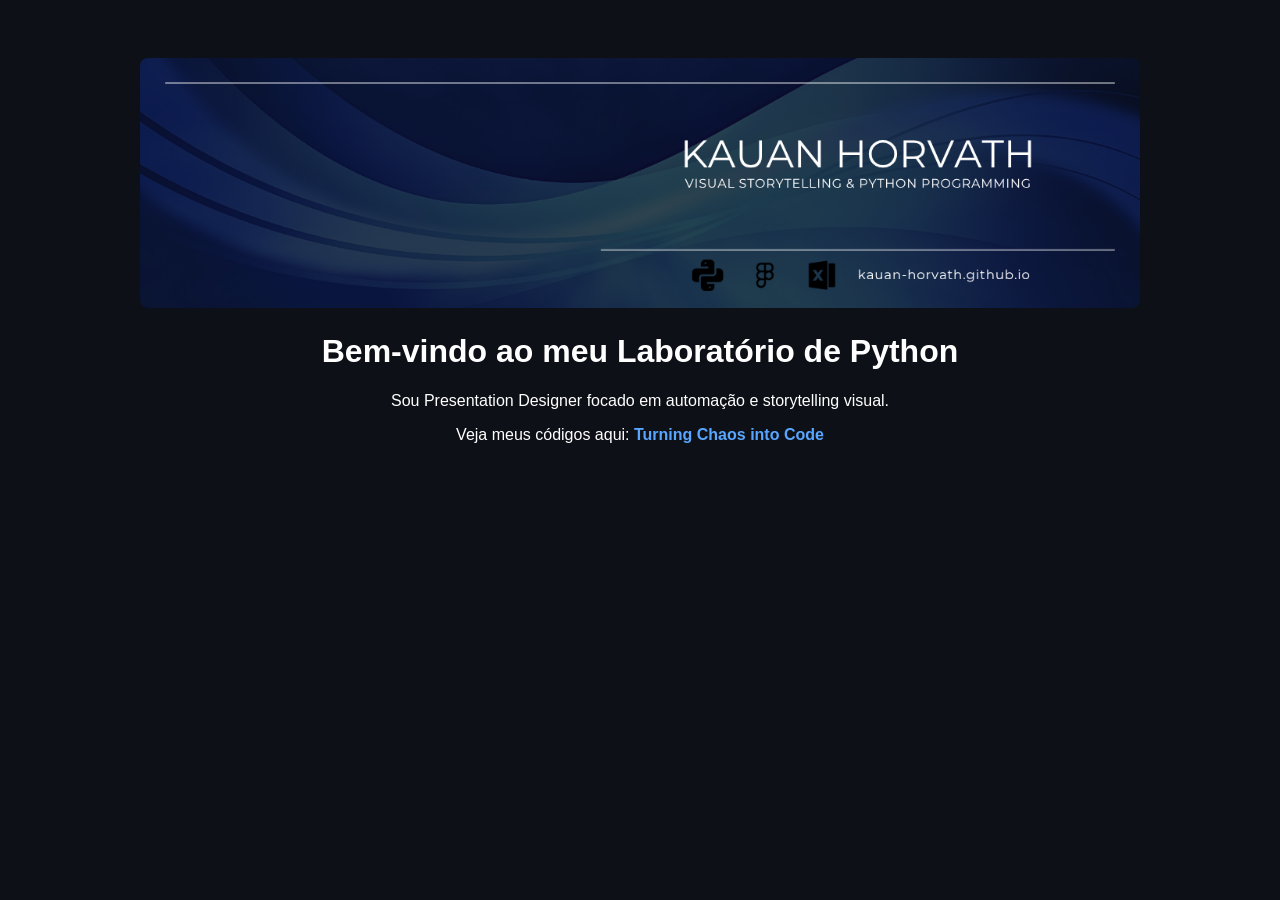
==== index.html @ 38f90ebd "Change image source to relative path Updated image source to a relative path." ====
<!DOCTYPE html>
<html>
<head>
    <title>Kauan Horvath | Portfolio</title>
    <style>
        body { background-color: #0d1117; color: white; font-family: sans-serif; text-align: center; padding-top: 50px; }
        img { width: 100%; max-width: 1000px; border-radius: 8px; }
        a { color: #58a6ff; text-decoration: none; font-weight: bold; }
    </style>
</head>
<body>
    <img src="assets/git-banner.png">
    
    <h1>Bem-vindo ao meu Laboratório de Python</h1>
    <p>Sou Presentation Designer focado em automação e storytelling visual.</p>
    
    <p>Veja meus códigos aqui: <a href="https://github.com/kauan-horvath/turning-chaos-into-code">Turning Chaos into Code</a></p>
</body>
</html>
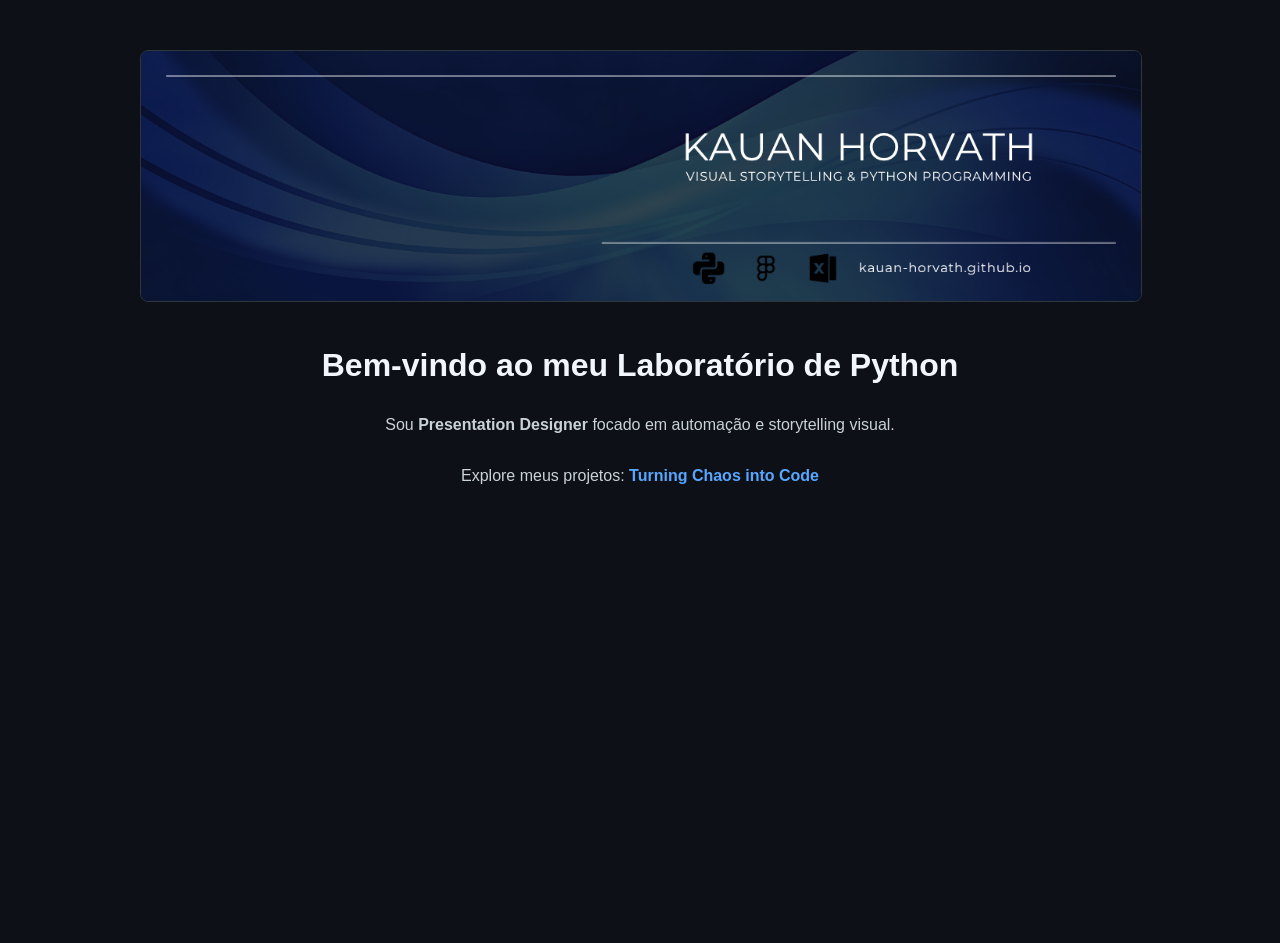
==== commit ffa8ced4: "Update index.html" ====
--- a/index.html
+++ b/index.html
@@ -1,19 +1,84 @@
 <!DOCTYPE html>
-<html>
+<html lang="pt-br">
 <head>
+    <meta charset="UTF-8">
+    <meta name="viewport" content="width=device-width, initial-scale=1.0">
     <title>Kauan Horvath | Portfolio</title>
     <style>
-        body { background-color: #0d1117; color: white; font-family: sans-serif; text-align: center; padding-top: 50px; }
-        img { width: 100%; max-width: 1000px; border-radius: 8px; }
-        a { color: #58a6ff; text-decoration: none; font-weight: bold; }
+        body { 
+            background-color: #0d1117; 
+            color: #c9d1d9; 
+            font-family: -apple-system, BlinkMacSystemFont, "Segoe UI", Helvetica, Arial, sans-serif; 
+            text-align: center; 
+            padding: 50px 20px; 
+            line-height: 1.6;
+            margin: 0;
+        }
+
+        .container {
+            max-width: 1000px;
+            margin: 0 auto;
+        }
+
+        img { 
+            width: 100%; 
+            height: auto;
+            border-radius: 8px; 
+            border: 1px solid #30363d; 
+        }
+
+        h1 { 
+            color: #f0f6fc; 
+            margin-top: 30px; 
+        }
+
+        p { 
+            margin-bottom: 25px; 
+        }
+
+        a { 
+            color: #58a6ff; 
+            text-decoration: none; 
+            border-bottom: 1px solid transparent; 
+            transition: 0.3s; 
+            font-weight: bold;
+        }
+
+        a:hover { 
+            border-bottom: 1px solid #58a6ff; 
+        }
+
+        iframe {
+            border-radius: 12px;
+            margin-top: 20px;
+            border: none;
+        }
     </style>
 </head>
 <body>
-    <img src="assets/git-banner.png">
-    
-    <h1>Bem-vindo ao meu Laboratório de Python</h1>
-    <p>Sou Presentation Designer focado em automação e storytelling visual.</p>
-    
-    <p>Veja meus códigos aqui: <a href="https://github.com/kauan-horvath/turning-chaos-into-code">Turning Chaos into Code</a></p>
+
+    <div class="container">
+        <img src="assets/git-banner.png" alt="Banner Kauan Horvath - Presentation Designer">
+        
+        <h1>Bem-vindo ao meu Laboratório de Python</h1>
+        
+        <p>Sou <strong>Presentation Designer</strong> focado em automação e storytelling visual.</p>
+        
+        <p>Explore meus projetos: 
+            <a href="https://github.com/kauan-horvath/turning-chaos-into-code" target="_blank">
+                Turning Chaos into Code
+            </a>
+        </p>
+        
+        <iframe 
+            src="https://open.spotify.com/embed/playlist/37i9dQZF1DXcBWIGoYBM5M" 
+            width="100%" 
+            height="352" 
+            allowfullscreen="" 
+            allow="autoplay; clipboard-write; encrypted-media; fullscreen; picture-in-picture" 
+            loading="lazy">
+        </iframe>
+    </div>
+
 </body>
 </html>
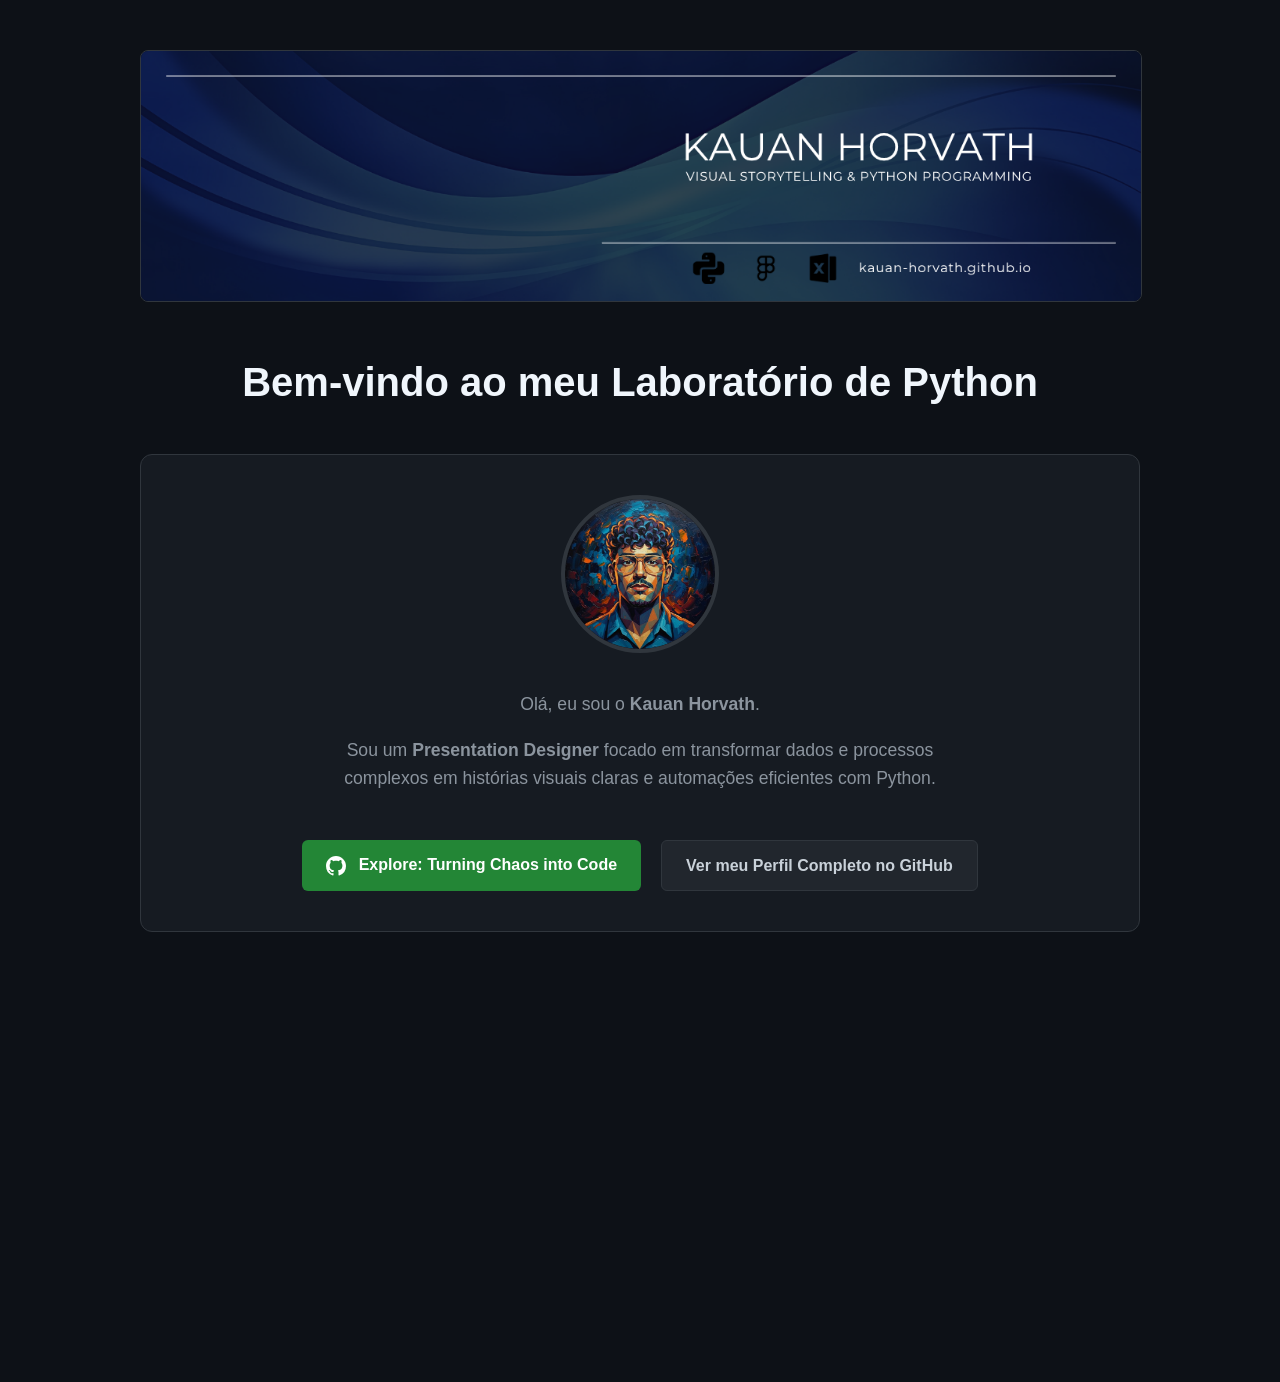
==== commit 243be755: "Update index.html" ====
--- a/index.html
+++ b/index.html
@@ -5,6 +5,7 @@
     <meta name="viewport" content="width=device-width, initial-scale=1.0">
     <title>Kauan Horvath | Portfolio</title>
     <style>
+        /* Estilos Globais */
         body { 
             background-color: #0d1117; 
             color: #c9d1d9; 
@@ -20,23 +21,92 @@
             margin: 0 auto;
         }
 
-        img { 
+        /* Banner Principal */
+        img.banner { 
             width: 100%; 
             height: auto;
             border-radius: 8px; 
             border: 1px solid #30363d; 
+            margin-bottom: 40px;
         }
 
+        /* Título Principal */
         h1 { 
             color: #f0f6fc; 
-            margin-top: 30px; 
+            margin-top: 0;
+            margin-bottom: 40px;
+            font-size: 2.5em;
         }
 
-        p { 
-            margin-bottom: 25px; 
+        /* Nova Seção de Perfil no Centro */
+        .profile-hub {
+            background-color: #161b22;
+            border: 1px solid #30363d;
+            border-radius: 12px;
+            padding: 40px;
+            margin-bottom: 40px;
+            display: flex;
+            flex-direction: column;
+            align-items: center;
         }
 
-        a { 
+        .profile-pic {
+            width: 150px;
+            height: 150px;
+            border-radius: 50%;
+            border: 4px solid #30363d;
+            object-fit: cover;
+            margin-bottom: 20px;
+        }
+
+        .profile-bio {
+            max-width: 600px;
+            margin-bottom: 30px;
+            font-size: 1.1em;
+            color: #8b949e;
+        }
+
+        /* Botões de Ação para os Projetos */
+        .project-links {
+            display: flex;
+            gap: 20px;
+            justify-content: center;
+        }
+
+        .btn-primary {
+            display: inline-block;
+            padding: 12px 24px;
+            background-color: #238636; /* Verde GitHub */
+            color: white;
+            text-decoration: none;
+            border-radius: 6px;
+            font-weight: bold;
+            transition: background-color 0.2s;
+        }
+
+        .btn-primary:hover {
+            background-color: #2ea043;
+        }
+
+        .btn-secondary {
+            display: inline-block;
+            padding: 12px 24px;
+            background-color: #21262d;
+            color: #c9d1d9;
+            text-decoration: none;
+            border-radius: 6px;
+            border: 1px solid #30363d;
+            font-weight: bold;
+            transition: background-color 0.2s, border-color 0.2s;
+        }
+
+        .btn-secondary:hover {
+            background-color: #30363d;
+            border-color: #8b949e;
+        }
+
+        /* Estilos de Link Antigos (não mais usados no centro, mas mantidos por segurança) */
+        a.legacy-link { 
             color: #58a6ff; 
             text-decoration: none; 
             border-bottom: 1px solid transparent; 
@@ -44,13 +114,13 @@
             font-weight: bold;
         }
 
-        a:hover { 
+        a.legacy-link:hover { 
             border-bottom: 1px solid #58a6ff; 
         }
 
+        /* Iframe do Spotify */
         iframe {
             border-radius: 12px;
-            margin-top: 20px;
             border: none;
         }
     </style>
@@ -58,17 +128,30 @@
 <body>
 
     <div class="container">
-        <img src="assets/git-banner.png" alt="Banner Kauan Horvath - Presentation Designer">
+        <img src="assets/git-banner.png" alt="Banner Kauan Horvath - Presentation Designer" class="banner">
         
         <h1>Bem-vindo ao meu Laboratório de Python</h1>
         
-        <p>Sou <strong>Presentation Designer</strong> focado em automação e storytelling visual.</p>
-        
-        <p>Explore meus projetos: 
-            <a href="https://github.com/kauan-horvath/turning-chaos-into-code" target="_blank">
-                Turning Chaos into Code
-            </a>
-        </p>
+        <div class="profile-hub">
+            <img src="assets/profile-github.png" alt="Foto de Perfil Kauan Horvath" class="profile-pic">
+            
+            <div class="profile-bio">
+                <p>Olá, eu sou o <strong>Kauan Horvath</strong>.</p>
+                <p>Sou um <strong>Presentation Designer</strong> focado em transformar dados e processos complexos em histórias visuais claras e automações eficientes com Python.</p>
+            </div>
+            
+            <div class="project-links">
+                <a href="https://github.com/kauan-horvath/turning-chaos-into-code" target="_blank" class="btn-primary">
+                    <svg height="20" aria-hidden="true" viewBox="0 0 16 16" version="1.1" width="20" data-view-component="true" style="vertical-align: middle; margin-right: 8px; fill: white;">
+                        <path d="M8 0c4.42 0 8 3.58 8 8a8.013 8.013 0 0 1-5.45 7.59c-.4.08-.55-.17-.55-.38 0-.27.01-1.13.01-2.2 0-.75-.25-1.23-.54-1.48 1.78-.2 3.65-.88 3.65-3.95 0-.88-.31-1.59-.82-2.15.08-.2.36-1.02-.08-2.12 0 0-.67-.22-2.2.82-.64-.18-1.32-.27-2-.27-.68 0-1.36.09-2 .27-1.53-1.03-2.2-.82-2.2-.82-.44 1.1-.16 1.92-.08 2.12-.51.56-.82 1.28-.82 2.15 0 3.06 1.86 3.75 3.64 3.95-.23.2-.44.55-.51 1.07-.46.21-1.61.55-2.33-.66-.15-.24-.6-.83-1.23-.82-.67.01-.27.38.01.53.34.19.73.9.82 1.13.16.45.68 1.31 2.69.94 0 .67.01 1.3.01 1.49 0 .21-.15.45-.55.38A7.995 7.995 0 0 1 0 8c0-4.42 3.58-8 8-8Z"></path>
+                    </svg>
+                    Explore: Turning Chaos into Code
+                </a>
+                <a href="https://github.com/kauan-horvath" target="_blank" class="btn-secondary">
+                    Ver meu Perfil Completo no GitHub
+                </a>
+            </div>
+        </div>
         
         <iframe 
             src="https://open.spotify.com/embed/playlist/37i9dQZF1DXcBWIGoYBM5M" 
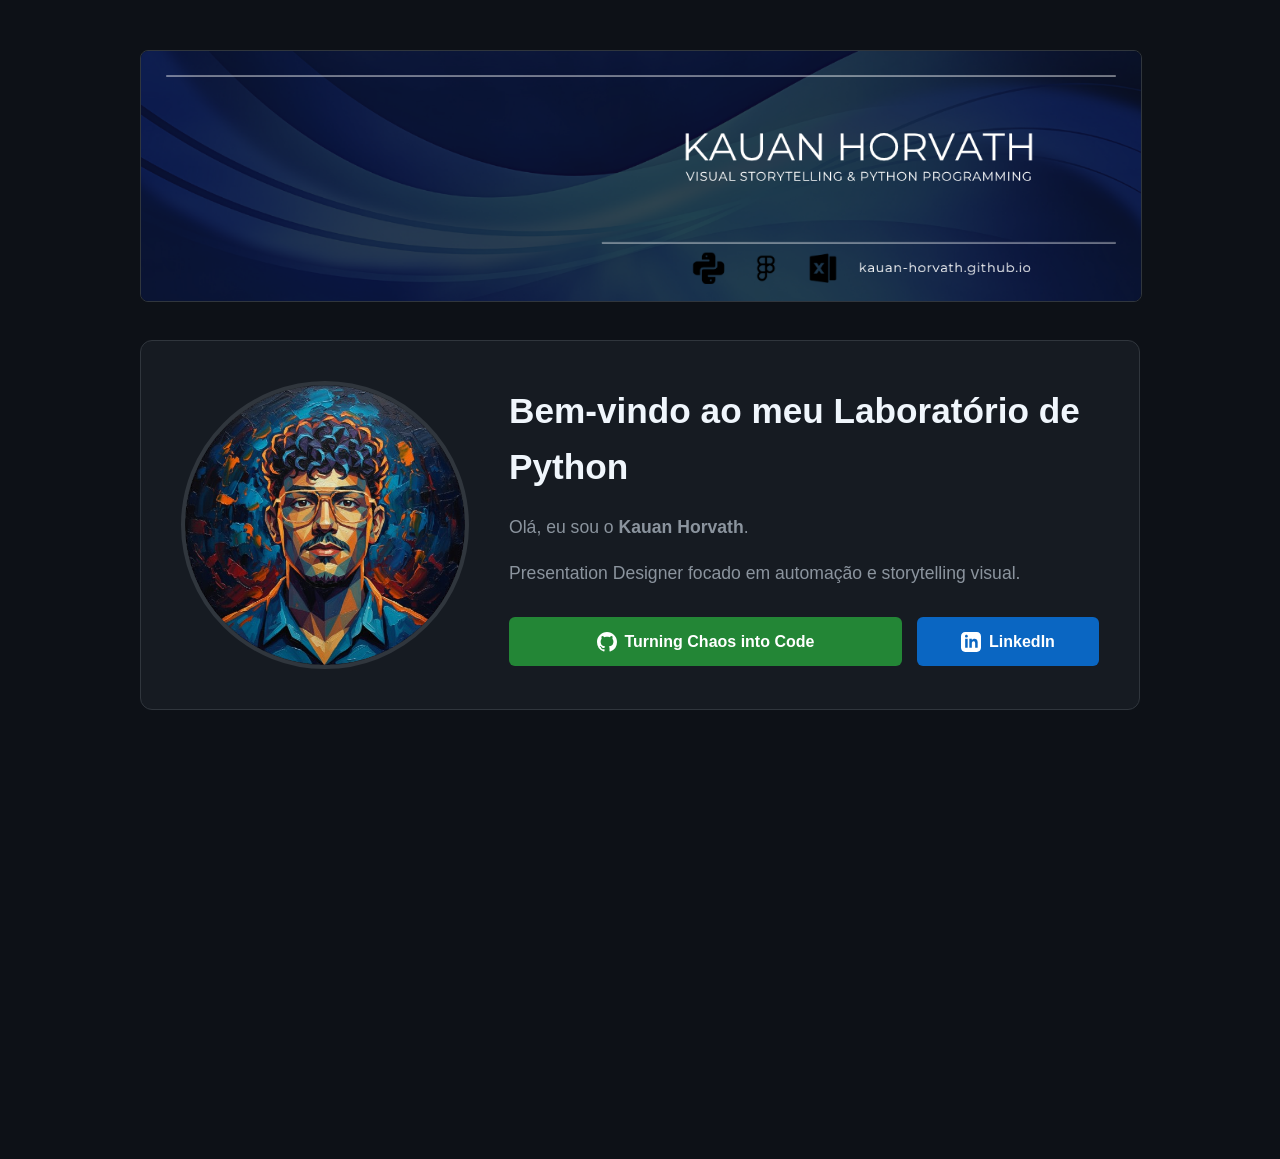
==== commit b910a13f: "Update index.html" ====
--- a/index.html
+++ b/index.html
@@ -5,7 +5,6 @@
     <meta name="viewport" content="width=device-width, initial-scale=1.0">
     <title>Kauan Horvath | Portfolio</title>
     <style>
-        /* Estilos Globais */
         body { 
             background-color: #0d1117; 
             color: #c9d1d9; 
@@ -21,142 +20,145 @@
             margin: 0 auto;
         }
 
-        /* Banner Principal */
         img.banner { 
             width: 100%; 
             height: auto;
             border-radius: 8px; 
             border: 1px solid #30363d; 
-            margin-bottom: 40px;
+            margin-bottom: 30px;
         }
 
-        /* Título Principal */
-        h1 { 
-            color: #f0f6fc; 
-            margin-top: 0;
-            margin-bottom: 40px;
-            font-size: 2.5em;
-        }
-
-        /* Nova Seção de Perfil no Centro */
+        /* Hub de Perfil - Flexbox Garantido */
         .profile-hub {
             background-color: #161b22;
             border: 1px solid #30363d;
             border-radius: 12px;
             padding: 40px;
-            margin-bottom: 40px;
+            margin-bottom: 30px;
             display: flex;
-            flex-direction: column;
+            flex-direction: row; /* Força lado a lado no PC */
             align-items: center;
+            gap: 40px;
+            text-align: left;
         }
 
         .profile-pic {
-            width: 150px;
-            height: 150px;
+            width: 280px; 
+            height: 280px;
             border-radius: 50%;
             border: 4px solid #30363d;
             object-fit: cover;
-            margin-bottom: 20px;
+            flex-shrink: 0;
+        }
+
+        .profile-content {
+            flex-grow: 1;
+            width: 100%;
+        }
+
+        h1 { 
+            color: #f0f6fc; 
+            margin: 0 0 15px 0;
+            font-size: 2.2em;
         }
 
         .profile-bio {
-            max-width: 600px;
             margin-bottom: 30px;
             font-size: 1.1em;
             color: #8b949e;
         }
 
-        /* Botões de Ação para os Projetos */
+        /* Botões 7/3 */
         .project-links {
             display: flex;
-            gap: 20px;
-            justify-content: center;
+            flex-direction: row; /* Força lado a lado */
+            gap: 15px;
+            width: 100%;
         }
 
         .btn-primary {
-            display: inline-block;
-            padding: 12px 24px;
-            background-color: #238636; /* Verde GitHub */
-            color: white;
+            flex: 7; 
+            display: flex;
+            align-items: center;
+            justify-content: center;
+            padding: 12px;
+            background-color: #238636;
+            color: white !important;
             text-decoration: none;
             border-radius: 6px;
             font-weight: bold;
-            transition: background-color 0.2s;
+            transition: 0.2s;
+            white-space: nowrap;
         }
 
-        .btn-primary:hover {
-            background-color: #2ea043;
+        .btn-linkedin {
+            flex: 3; 
+            display: flex;
+            align-items: center;
+            justify-content: center;
+            padding: 12px;
+            background-color: #0a66c2;
+            color: white !important;
+            text-decoration: none;
+            border-radius: 6px;
+            font-weight: bold;
+            transition: 0.2s;
         }
 
-        .btn-secondary {
-            display: inline-block;
-            padding: 12px 24px;
-            background-color: #21262d;
-            color: #c9d1d9;
-            text-decoration: none;
-            border-radius: 6px;
-            border: 1px solid #30363d;
-            font-weight: bold;
-            transition: background-color 0.2s, border-color 0.2s;
+        .btn-primary:hover { background-color: #2ea043; }
+        .btn-linkedin:hover { background-color: #0077b5; }
+
+        /* Mobile - Só ativa em telas realmente pequenas */
+        @media (max-width: 700px) {
+            .profile-hub { flex-direction: column; text-align: center; padding: 20px; }
+            .project-links { flex-direction: column; }
+            .profile-pic { width: 180px; height: 180px; }
+            .btn-primary, .btn-linkedin { flex: none; width: 100%; }
         }
 
-        .btn-secondary:hover {
-            background-color: #30363d;
-            border-color: #8b949e;
-        }
-
-        /* Estilos de Link Antigos (não mais usados no centro, mas mantidos por segurança) */
-        a.legacy-link { 
-            color: #58a6ff; 
-            text-decoration: none; 
-            border-bottom: 1px solid transparent; 
-            transition: 0.3s; 
-            font-weight: bold;
-        }
-
-        a.legacy-link:hover { 
-            border-bottom: 1px solid #58a6ff; 
-        }
-
-        /* Iframe do Spotify */
         iframe {
             border-radius: 12px;
             border: none;
+            margin-top: 10px;
+            background-color: transparent;
         }
     </style>
 </head>
 <body>
 
     <div class="container">
-        <img src="assets/git-banner.png" alt="Banner Kauan Horvath - Presentation Designer" class="banner">
-        
-        <h1>Bem-vindo ao meu Laboratório de Python</h1>
+        <img src="assets/git-banner.png" alt="Banner Kauan Horvath" class="banner">
         
         <div class="profile-hub">
-            <img src="assets/profile-github.png" alt="Foto de Perfil Kauan Horvath" class="profile-pic">
+            <img src="assets/profile-github.png" alt="Kauan Horvath" class="profile-pic">
             
-            <div class="profile-bio">
-                <p>Olá, eu sou o <strong>Kauan Horvath</strong>.</p>
-                <p>Sou um <strong>Presentation Designer</strong> focado em transformar dados e processos complexos em histórias visuais claras e automações eficientes com Python.</p>
-            </div>
-            
-            <div class="project-links">
-                <a href="https://github.com/kauan-horvath/turning-chaos-into-code" target="_blank" class="btn-primary">
-                    <svg height="20" aria-hidden="true" viewBox="0 0 16 16" version="1.1" width="20" data-view-component="true" style="vertical-align: middle; margin-right: 8px; fill: white;">
-                        <path d="M8 0c4.42 0 8 3.58 8 8a8.013 8.013 0 0 1-5.45 7.59c-.4.08-.55-.17-.55-.38 0-.27.01-1.13.01-2.2 0-.75-.25-1.23-.54-1.48 1.78-.2 3.65-.88 3.65-3.95 0-.88-.31-1.59-.82-2.15.08-.2.36-1.02-.08-2.12 0 0-.67-.22-2.2.82-.64-.18-1.32-.27-2-.27-.68 0-1.36.09-2 .27-1.53-1.03-2.2-.82-2.2-.82-.44 1.1-.16 1.92-.08 2.12-.51.56-.82 1.28-.82 2.15 0 3.06 1.86 3.75 3.64 3.95-.23.2-.44.55-.51 1.07-.46.21-1.61.55-2.33-.66-.15-.24-.6-.83-1.23-.82-.67.01-.27.38.01.53.34.19.73.9.82 1.13.16.45.68 1.31 2.69.94 0 .67.01 1.3.01 1.49 0 .21-.15.45-.55.38A7.995 7.995 0 0 1 0 8c0-4.42 3.58-8 8-8Z"></path>
-                    </svg>
-                    Explore: Turning Chaos into Code
-                </a>
-                <a href="https://github.com/kauan-horvath" target="_blank" class="btn-secondary">
-                    Ver meu Perfil Completo no GitHub
-                </a>
+            <div class="profile-content">
+                <h1>Bem-vindo ao meu Laboratório de Python</h1>
+                
+                <div class="profile-bio">
+                    <p>Olá, eu sou o <strong>Kauan Horvath</strong>.</p>
+                    <p>Presentation Designer focado em automação e storytelling visual.</p>
+                </div>
+                
+                <div class="project-links">
+                    <a href="https://github.com/kauan-horvath/turning-chaos-into-code" target="_blank" class="btn-primary">
+                        <svg height="20" width="20" viewBox="0 0 16 16" style="fill: white; margin-right: 8px;"><path d="M8 0c4.42 0 8 3.58 8 8a8.013 8.013 0 0 1-5.45 7.59c-.4.08-.55-.17-.55-.38 0-.27.01-1.13.01-2.2 0-.75-.25-1.23-.54-1.48 1.78-.2 3.65-.88 3.65-3.95 0-.88-.31-1.59-.82-2.15.08-.2.36-1.02-.08-2.12 0 0-.67-.22-2.2.82-.64-.18-1.32-.27-2-.27-.68 0-1.36.09-2 .27-1.53-1.03-2.2-.82-2.2-.82-.44 1.1-.16 1.92-.08 2.12-.51.56-.82 1.28-.82 2.15 0 3.06 1.86 3.75 3.64 3.95-.23.2-.44.55-.51 1.07-.46.21-1.61.55-2.33-.66-.15-.24-.6-.83-1.23-.82-.67.01-.27.38.01.53.34.19.73.9.82 1.13.16.45.68 1.31 2.69.94 0 .67.01 1.3.01 1.49 0 .21-.15.45-.55.38A7.995 7.995 0 0 1 0 8c0-4.42 3.58-8 8-8Z"></path></svg>
+                        Turning Chaos into Code
+                    </a>
+                    
+                    <a href="https://www.linkedin.com/in/kauanhorvath/" target="_blank" class="btn-linkedin">
+                        <svg height="20" width="20" viewBox="0 0 24 24" style="fill: white; margin-right: 8px;"><path d="M19 0h-14c-2.761 0-5 2.239-5 5v14c0 2.761 2.239 5 5 5h14c2.762 0 5-2.239 5-5v-14c0-2.761-2.238-5-5-5zm-11 19h-3v-11h3v11zm-1.5-12.268c-.966 0-1.75-.79-1.75-1.764s.784-1.764 1.75-1.764 1.75.79 1.75 1.764-.783 1.764-1.75 1.764zm13.5 12.268h-3v-5.604c0-3.368-4-3.113-4 0v5.604h-3v-11h3v1.765c1.396-2.586 7-2.777 7 2.476v6.759z"/></svg>
+                        LinkedIn
+                    </a>
+                </div>
             </div>
         </div>
         
         <iframe 
-            src="https://open.spotify.com/embed/playlist/37i9dQZF1DXcBWIGoYBM5M" 
+            src="https://open.spotify.com/embed/playlist/37i9dQZF1DWZqd5YICuC9q?utm_source=generator&autoplay=1" 
             width="100%" 
             height="352" 
+            frameBorder="0" 
             allowfullscreen="" 
             allow="autoplay; clipboard-write; encrypted-media; fullscreen; picture-in-picture" 
             loading="lazy">
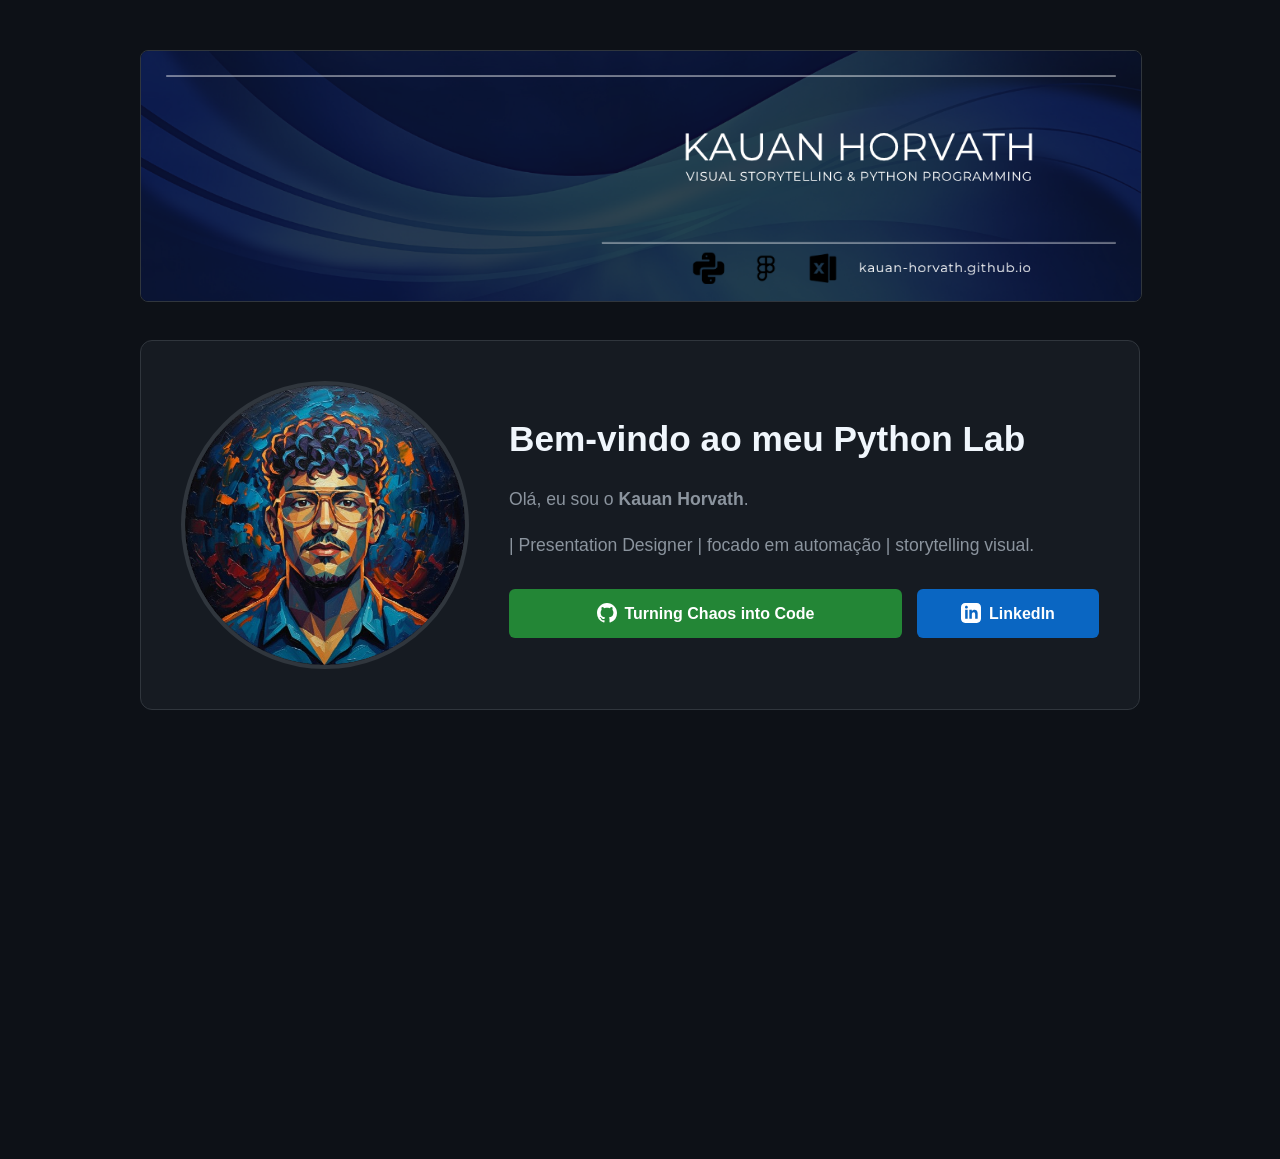
==== commit aebc9f8c: "Update index.html" ====
--- a/index.html
+++ b/index.html
@@ -133,11 +133,11 @@
             <img src="assets/profile-github.png" alt="Kauan Horvath" class="profile-pic">
             
             <div class="profile-content">
-                <h1>Bem-vindo ao meu Laboratório de Python</h1>
+                <h1>Bem-vindo ao meu Python Lab </h1>
                 
                 <div class="profile-bio">
                     <p>Olá, eu sou o <strong>Kauan Horvath</strong>.</p>
-                    <p>Presentation Designer focado em automação e storytelling visual.</p>
+                    <p>| Presentation Designer | focado em automação | storytelling visual.</p>
                 </div>
                 
                 <div class="project-links">
@@ -155,7 +155,8 @@
         </div>
         
         <iframe 
-            src="https://open.spotify.com/embed/playlist/37i9dQZF1DWZqd5YICuC9q?utm_source=generator&autoplay=1" 
+            style="border-radius:12px" 
+            src="https://open.spotify.com/embed/playlist/37i9dQZF1DX8Ueb9WjXmUP?utm_source=generator&theme=0" 
             width="100%" 
             height="352" 
             frameBorder="0" 
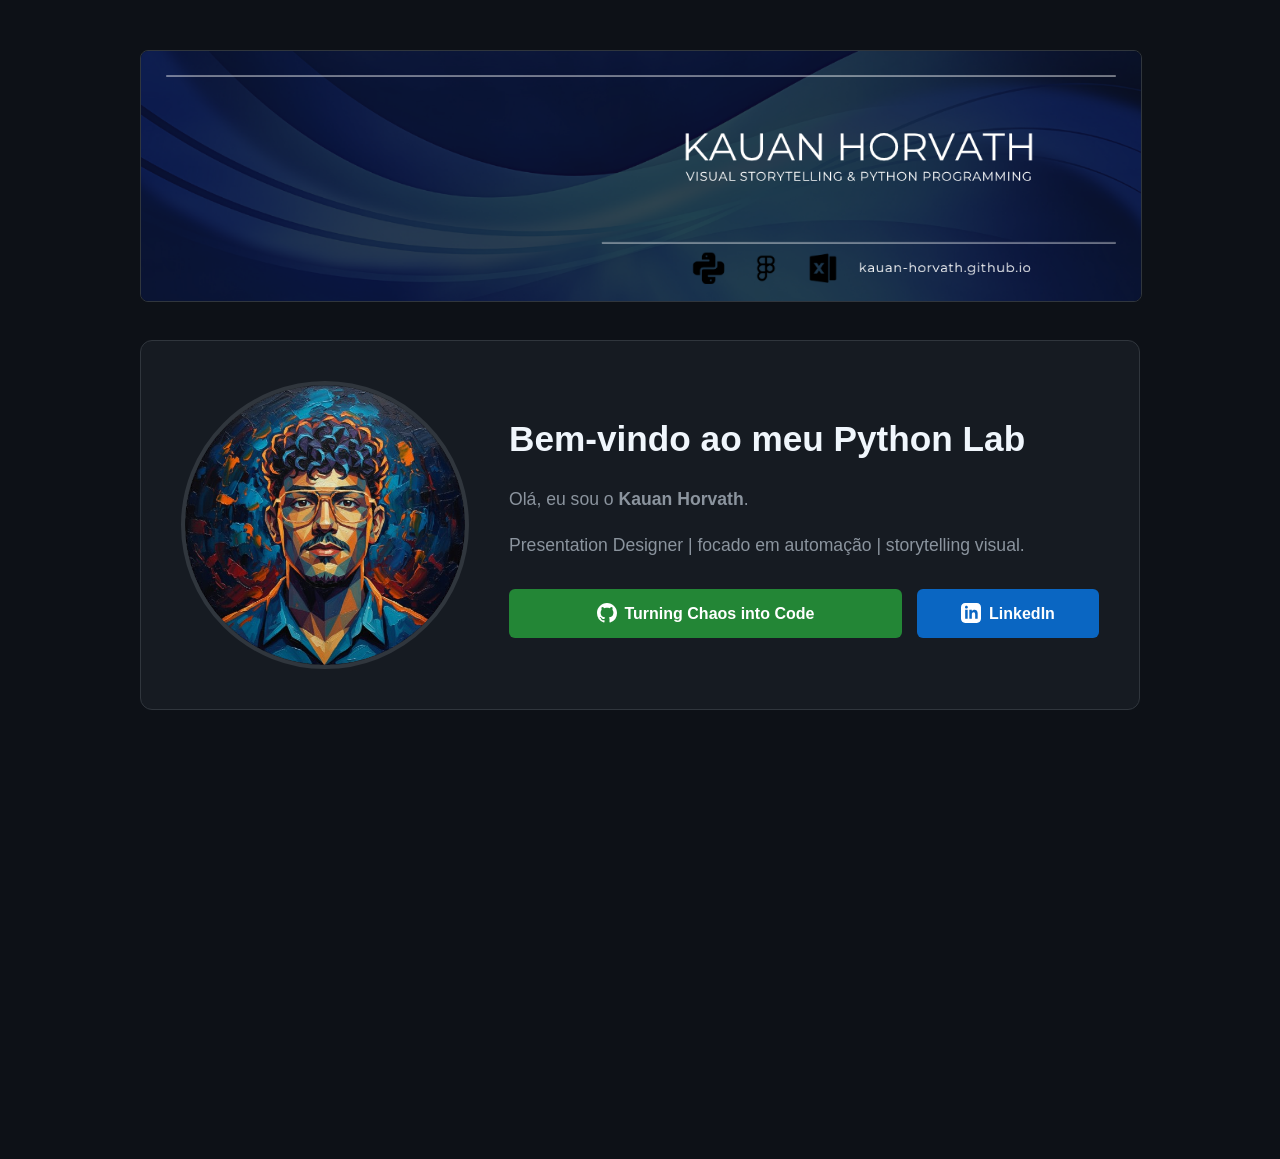
==== commit d6fad44a: "Update index.html" ====
--- a/index.html
+++ b/index.html
@@ -137,7 +137,7 @@
                 
                 <div class="profile-bio">
                     <p>Olá, eu sou o <strong>Kauan Horvath</strong>.</p>
-                    <p>| Presentation Designer | focado em automação | storytelling visual.</p>
+                    <p>Presentation Designer | focado em automação | storytelling visual.</p>
                 </div>
                 
                 <div class="project-links">
@@ -155,11 +155,9 @@
         </div>
         
         <iframe 
-            style="border-radius:12px" 
-            src="https://open.spotify.com/embed/playlist/37i9dQZF1DX8Ueb9WjXmUP?utm_source=generator&theme=0" 
+            src="https://open.spotify.com/embed/playlist/37i9dQZF1DXcBWIGoYBM5M" 
             width="100%" 
             height="352" 
-            frameBorder="0" 
             allowfullscreen="" 
             allow="autoplay; clipboard-write; encrypted-media; fullscreen; picture-in-picture" 
             loading="lazy">
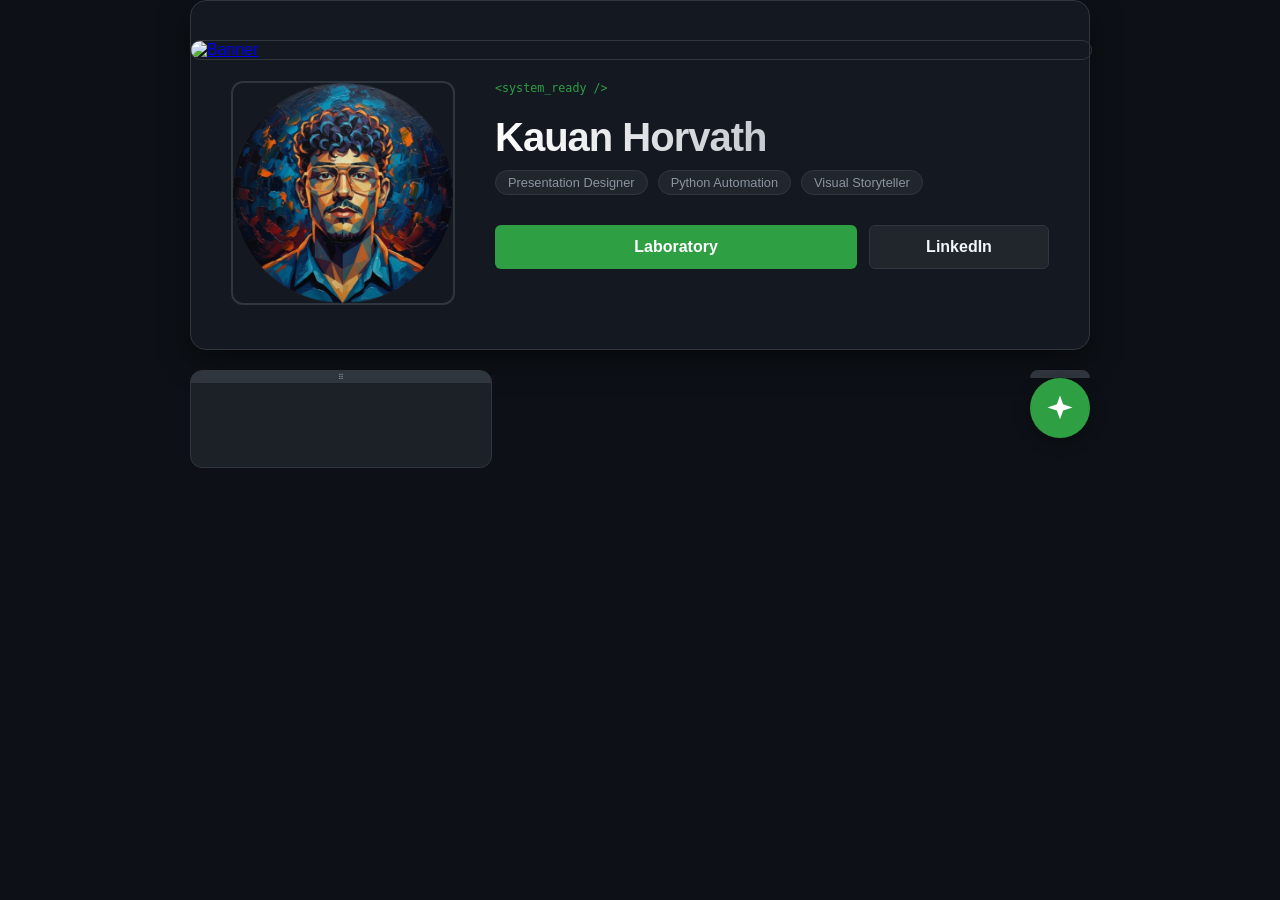
==== commit 24a4acfc: "style: format link index on banner" ====
--- a/index.html
+++ b/index.html
@@ -1,168 +1,406 @@
-<!DOCTYPE html>
+<!doctype html>
 <html lang="pt-br">
-<head>
-    <meta charset="UTF-8">
-    <meta name="viewport" content="width=device-width, initial-scale=1.0">
-    <title>Kauan Horvath | Portfolio</title>
+  <head>
+    <meta charset="UTF-8" />
+    <meta name="viewport" content="width=device-width, initial-scale=1.0" />
+    <title>Kauan Horvath | Portfolio Experiment</title>
     <style>
-        body { 
-            background-color: #0d1117; 
-            color: #c9d1d9; 
-            font-family: -apple-system, BlinkMacSystemFont, "Segoe UI", Helvetica, Arial, sans-serif; 
-            text-align: center; 
-            padding: 50px 20px; 
-            line-height: 1.6;
-            margin: 0;
+      :root {
+        --bg: #0d1117;
+        --card-bg: #161b22;
+        --border: #30363d;
+        --text-main: #f0f6fc;
+        --text-sub: #8b949e;
+        --accent: #2ea043;
+      }
+
+      body {
+        background-color: var(--bg);
+        color: var(--text-main);
+        font-family:
+          -apple-system, BlinkMacSystemFont, "Segoe UI", Roboto, sans-serif;
+        margin: 0;
+        padding: 0;
+        display: flex;
+        flex-direction: column;
+        align-items: center;
+        min-height: 100vh;
+      }
+
+      /* Container que limita a largura do conteúdo e dos Widgets */
+      .container {
+        max-width: 900px;
+        width: 95%;
+        padding: 40px 0;
+        position: relative; /* Necessário para os widgets nascerem aqui dentro */
+        margin-bottom: 100px;
+      }
+
+      .banner-wrapper {
+        width: 100%;
+        border-radius: 12px;
+        overflow: hidden;
+        border: 1px solid var(--border);
+        margin-bottom: -60px;
+        z-index: 1;
+        position: relative;
+      }
+      .banner-img {
+        width: 100%;
+        display: block;
+      }
+
+      .profile-hub {
+        background-color: rgba(22, 27, 34, 0.95);
+        backdrop-filter: blur(10px);
+        border: 1px solid var(--border);
+        border-radius: 16px;
+        padding: 80px 40px 40px 40px;
+        display: flex;
+        gap: 40px;
+        align-items: flex-start;
+        box-shadow: 0 10px 30px rgba(0, 0, 0, 0.5);
+        margin-bottom: 20px;
+      }
+
+      .profile-pic {
+        width: 220px;
+        height: 220px;
+        border-radius: 12px;
+        border: 2px solid var(--border);
+        object-fit: cover;
+      }
+      .profile-content {
+        flex: 1;
+      }
+      h1 {
+        font-size: 2.5em;
+        margin: 0 0 10px 0;
+        letter-spacing: -1px;
+        background: linear-gradient(90deg, #fff, #8b949e);
+        background-clip: text;
+        -webkit-background-clip: text;
+        -webkit-text-fill-color: transparent;
+      }
+      .tagline {
+        font-family: monospace;
+        color: var(--accent);
+        font-size: 0.9em;
+        margin-bottom: 20px;
+        display: block;
+      }
+      .skill-tags {
+        display: flex;
+        gap: 10px;
+        margin-bottom: 30px;
+        flex-wrap: wrap;
+      }
+      .tag {
+        background: #21262d;
+        border: 1px solid var(--border);
+        padding: 4px 12px;
+        border-radius: 20px;
+        font-size: 0.8em;
+        color: var(--text-sub);
+      }
+      .project-links {
+        display: flex;
+        gap: 12px;
+      }
+      .btn {
+        padding: 12px 20px;
+        border-radius: 6px;
+        font-weight: 600;
+        text-decoration: none;
+        display: flex;
+        align-items: center;
+        justify-content: center;
+        gap: 8px;
+        transition: 0.2s;
+      }
+      .btn-primary {
+        flex: 7;
+        background-color: var(--accent);
+        color: white;
+      }
+      .btn-secondary {
+        flex: 3;
+        background-color: #21262d;
+        border: 1px solid var(--border);
+        color: var(--text-main);
+      }
+
+      /* --- WIDGETS NASCENDO DENTRO DO LIMITE --- */
+      .widget-area {
+        width: 100%;
+        display: flex;
+        justify-content: space-between;
+        align-items: flex-start;
+        margin-top: 10px;
+      }
+
+      .draggable-wrapper {
+        position: absolute; /* Agora eles nascem em relação ao .container */
+        z-index: 1000;
+        touch-action: none;
+      }
+
+      /* Posições iniciais dentro dos 900px */
+      #drag-spotify {
+        left: 0;
+      }
+      #drag-concierge {
+        right: 0;
+        width: 60px;
+      }
+
+      .ai-concierge-btn {
+        width: 60px;
+        height: 60px;
+        background-color: var(--accent);
+        border-radius: 50%;
+        display: flex;
+        align-items: center;
+        justify-content: center;
+        cursor: pointer;
+        box-shadow: 0 4px 15px rgba(0, 0, 0, 0.4);
+        border: none;
+      }
+
+      .chat-window {
+        position: fixed;
+        bottom: 100px;
+        right: 30px;
+        width: 350px;
+        height: 450px;
+        background: var(--card-bg);
+        border: 1px solid var(--border);
+        border-radius: 12px;
+        display: none;
+        flex-direction: column;
+        z-index: 1001;
+        box-shadow: 0 10px 30px rgba(0, 0, 0, 0.5);
+        overflow: hidden;
+      }
+
+      .chat-header {
+        background: #1c2128;
+        padding: 15px;
+        border-bottom: 1px solid var(--border);
+        display: flex;
+        justify-content: space-between;
+        align-items: center;
+      }
+      .messages-container {
+        flex: 1;
+        padding: 15px;
+        overflow-y: auto;
+        display: flex;
+        flex-direction: column;
+        gap: 10px;
+      }
+      .message {
+        padding: 10px;
+        border-radius: 8px;
+        font-size: 0.9em;
+        max-width: 80%;
+      }
+      .ai-msg {
+        background: #21262d;
+        color: var(--text-main);
+        align-self: flex-start;
+      }
+      .chat-input-area {
+        padding: 15px;
+        border-top: 1px solid var(--border);
+        display: flex;
+        gap: 8px;
+      }
+      .chat-input-area input {
+        flex: 1;
+        background: #0d1117;
+        border: 1px solid var(--border);
+        color: white;
+        padding: 8px;
+        border-radius: 4px;
+        outline: none;
+      }
+
+      .drag-handle {
+        height: 12px;
+        background: #30363d;
+        cursor: move;
+        display: flex;
+        align-items: center;
+        justify-content: center;
+        font-size: 8px;
+        color: var(--text-sub);
+      }
+    </style>
+  </head>
+  <body>
+    <div class="container" id="main-container">
+      <!-- Banner -->
+      <div class="banner-wrapper">
+        <a href="https://github.com/kauan-horvath" target="_blank">
+          <img
+            src="https://raw.githubusercontent.com/kauan-horvath/kauan-horvath/main/assets/turning-chaos-title-2.gif"
+            class="banner-img"
+            alt="Banner"
+        /></a>
+      </div>
+
+      <!-- Perfil -->
+      <main class="profile-hub">
+        <a href="https://www.linkedin.com/in/kauanhorvath/" target="_blank">
+          <img
+            src="assets/profile-github.png"
+            alt="Profile"
+            class="profile-pic"
+        /></a>
+        <div class="profile-content">
+          <span class="tagline">&lt;system_ready /&gt;</span>
+          <h1>Kauan Horvath</h1>
+          <div class="skill-tags">
+            <span class="tag">Presentation Designer</span>
+            <span class="tag">Python Automation</span>
+            <span class="tag">Visual Storyteller</span>
+          </div>
+          <div class="project-links">
+            <a
+              href="https://github.com/kauan-horvath/turning-chaos-into-code"
+              class="btn btn-primary"
+              >Laboratory</a
+            >
+            <a
+              href="https://www.linkedin.com/in/kauanhorvath/"
+              class="btn btn-secondary"
+              >LinkedIn</a
+            >
+          </div>
+        </div>
+      </main>
+
+      <!-- Área onde os Widgets "nascem" alinhados -->
+      <div class="widget-area">
+        <!-- Spotify -->
+        <div
+          id="drag-spotify"
+          class="draggable-wrapper"
+          style="
+            background: #1c2128;
+            border-radius: 12px;
+            border: 1px solid var(--border);
+            overflow: hidden;
+            width: 300px;
+          "
+        >
+          <div class="drag-handle">⠿</div>
+          <iframe
+            src="https://open.spotify.com/embed/playlist/679wCT6dVMDBxrYa5NcrXL"
+            width="100%"
+            height="80"
+            frameborder="0"
+            allow="encrypted-media"
+          ></iframe>
+        </div>
+
+        <!-- Concierge -->
+        <div id="drag-concierge" class="draggable-wrapper">
+          <div
+            class="drag-handle"
+            style="border-radius: 10px 10px 0 0; height: 8px"
+          ></div>
+          <button class="ai-concierge-btn" id="open-chat">
+            <svg width="30" height="30" viewBox="0 0 24 24" fill="white">
+              <path
+                d="M12 2L14.5 9L22 11.5L14.5 14L12 21L9.5 14L2 11.5L9.5 9L12 2Z"
+              />
+            </svg>
+          </button>
+        </div>
+      </div>
+    </div>
+
+    <!-- Janela de Chat (Mantida fixa à direita) -->
+    <div class="chat-window" id="chat-ui">
+      <div class="chat-header">
+        <span style="font-size: 0.8em; font-weight: bold">CONCIERGE IA</span>
+        <button
+          onclick="toggleChat()"
+          style="background: none; border: none; color: white; cursor: pointer"
+        >
+          ✕
+        </button>
+      </div>
+      <div class="messages-container" id="messages">
+        <div class="message ai-msg">
+          Olá! Sou o concierge do Kauan. Como posso ajudar?
+        </div>
+      </div>
+      <div class="chat-input-area">
+        <input type="text" placeholder="Pergunte algo..." />
+        <button
+          style="
+            background: var(--accent);
+            border: none;
+            color: white;
+            border-radius: 4px;
+            padding: 5px 10px;
+            cursor: pointer;
+          "
+        >
+          &gt;
+        </button>
+      </div>
+    </div>
+
+    <script>
+      function toggleChat() {
+        const chat = document.getElementById("chat-ui");
+        chat.style.display = chat.style.display === "none" ? "flex" : "none";
+      }
+      document
+        .getElementById("open-chat")
+        .addEventListener("click", toggleChat);
+
+      function makeDraggable(el) {
+        let pos1 = 0,
+          pos2 = 0,
+          pos3 = 0,
+          pos4 = 0;
+        const handle = el.querySelector(".drag-handle") || el;
+        handle.onmousedown = dragMouseDown;
+
+        function dragMouseDown(e) {
+          e.preventDefault();
+          pos3 = e.clientX;
+          pos4 = e.clientY;
+          document.onmouseup = closeDragElement;
+          document.onmousemove = elementDrag;
         }
 
-        .container {
-            max-width: 1000px;
-            margin: 0 auto;
+        function elementDrag(e) {
+          e.preventDefault();
+          pos1 = pos3 - e.clientX;
+          pos2 = pos4 - e.clientY;
+          pos3 = e.clientX;
+          pos4 = e.clientY;
+
+          // Agora ele se move livremente usando coordenadas absolutas da página
+          el.style.top = el.offsetTop - pos2 + "px";
+          el.style.left = el.offsetLeft - pos1 + "px";
+          el.style.right = "auto";
         }
 
-        img.banner { 
-            width: 100%; 
-            height: auto;
-            border-radius: 8px; 
-            border: 1px solid #30363d; 
-            margin-bottom: 30px;
+        function closeDragElement() {
+          document.onmouseup = null;
+          document.onmousemove = null;
         }
-
-        /* Hub de Perfil - Flexbox Garantido */
-        .profile-hub {
-            background-color: #161b22;
-            border: 1px solid #30363d;
-            border-radius: 12px;
-            padding: 40px;
-            margin-bottom: 30px;
-            display: flex;
-            flex-direction: row; /* Força lado a lado no PC */
-            align-items: center;
-            gap: 40px;
-            text-align: left;
-        }
-
-        .profile-pic {
-            width: 280px; 
-            height: 280px;
-            border-radius: 50%;
-            border: 4px solid #30363d;
-            object-fit: cover;
-            flex-shrink: 0;
-        }
-
-        .profile-content {
-            flex-grow: 1;
-            width: 100%;
-        }
-
-        h1 { 
-            color: #f0f6fc; 
-            margin: 0 0 15px 0;
-            font-size: 2.2em;
-        }
-
-        .profile-bio {
-            margin-bottom: 30px;
-            font-size: 1.1em;
-            color: #8b949e;
-        }
-
-        /* Botões 7/3 */
-        .project-links {
-            display: flex;
-            flex-direction: row; /* Força lado a lado */
-            gap: 15px;
-            width: 100%;
-        }
-
-        .btn-primary {
-            flex: 7; 
-            display: flex;
-            align-items: center;
-            justify-content: center;
-            padding: 12px;
-            background-color: #238636;
-            color: white !important;
-            text-decoration: none;
-            border-radius: 6px;
-            font-weight: bold;
-            transition: 0.2s;
-            white-space: nowrap;
-        }
-
-        .btn-linkedin {
-            flex: 3; 
-            display: flex;
-            align-items: center;
-            justify-content: center;
-            padding: 12px;
-            background-color: #0a66c2;
-            color: white !important;
-            text-decoration: none;
-            border-radius: 6px;
-            font-weight: bold;
-            transition: 0.2s;
-        }
-
-        .btn-primary:hover { background-color: #2ea043; }
-        .btn-linkedin:hover { background-color: #0077b5; }
-
-        /* Mobile - Só ativa em telas realmente pequenas */
-        @media (max-width: 700px) {
-            .profile-hub { flex-direction: column; text-align: center; padding: 20px; }
-            .project-links { flex-direction: column; }
-            .profile-pic { width: 180px; height: 180px; }
-            .btn-primary, .btn-linkedin { flex: none; width: 100%; }
-        }
-
-        iframe {
-            border-radius: 12px;
-            border: none;
-            margin-top: 10px;
-            background-color: transparent;
-        }
-    </style>
-</head>
-<body>
-
-    <div class="container">
-        <img src="assets/git-banner.png" alt="Banner Kauan Horvath" class="banner">
-        
-        <div class="profile-hub">
-            <img src="assets/profile-github.png" alt="Kauan Horvath" class="profile-pic">
-            
-            <div class="profile-content">
-                <h1>Bem-vindo ao meu Python Lab </h1>
-                
-                <div class="profile-bio">
-                    <p>Olá, eu sou o <strong>Kauan Horvath</strong>.</p>
-                    <p>Presentation Designer | focado em automação | storytelling visual.</p>
-                </div>
-                
-                <div class="project-links">
-                    <a href="https://github.com/kauan-horvath/turning-chaos-into-code" target="_blank" class="btn-primary">
-                        <svg height="20" width="20" viewBox="0 0 16 16" style="fill: white; margin-right: 8px;"><path d="M8 0c4.42 0 8 3.58 8 8a8.013 8.013 0 0 1-5.45 7.59c-.4.08-.55-.17-.55-.38 0-.27.01-1.13.01-2.2 0-.75-.25-1.23-.54-1.48 1.78-.2 3.65-.88 3.65-3.95 0-.88-.31-1.59-.82-2.15.08-.2.36-1.02-.08-2.12 0 0-.67-.22-2.2.82-.64-.18-1.32-.27-2-.27-.68 0-1.36.09-2 .27-1.53-1.03-2.2-.82-2.2-.82-.44 1.1-.16 1.92-.08 2.12-.51.56-.82 1.28-.82 2.15 0 3.06 1.86 3.75 3.64 3.95-.23.2-.44.55-.51 1.07-.46.21-1.61.55-2.33-.66-.15-.24-.6-.83-1.23-.82-.67.01-.27.38.01.53.34.19.73.9.82 1.13.16.45.68 1.31 2.69.94 0 .67.01 1.3.01 1.49 0 .21-.15.45-.55.38A7.995 7.995 0 0 1 0 8c0-4.42 3.58-8 8-8Z"></path></svg>
-                        Turning Chaos into Code
-                    </a>
-                    
-                    <a href="https://www.linkedin.com/in/kauanhorvath/" target="_blank" class="btn-linkedin">
-                        <svg height="20" width="20" viewBox="0 0 24 24" style="fill: white; margin-right: 8px;"><path d="M19 0h-14c-2.761 0-5 2.239-5 5v14c0 2.761 2.239 5 5 5h14c2.762 0 5-2.239 5-5v-14c0-2.761-2.238-5-5-5zm-11 19h-3v-11h3v11zm-1.5-12.268c-.966 0-1.75-.79-1.75-1.764s.784-1.764 1.75-1.764 1.75.79 1.75 1.764-.783 1.764-1.75 1.764zm13.5 12.268h-3v-5.604c0-3.368-4-3.113-4 0v5.604h-3v-11h3v1.765c1.396-2.586 7-2.777 7 2.476v6.759z"/></svg>
-                        LinkedIn
-                    </a>
-                </div>
-            </div>
-        </div>
-        
-        <iframe 
-            src="https://open.spotify.com/embed/playlist/37i9dQZF1DXcBWIGoYBM5M" 
-            width="100%" 
-            height="352" 
-            allowfullscreen="" 
-            allow="autoplay; clipboard-write; encrypted-media; fullscreen; picture-in-picture" 
-            loading="lazy">
-        </iframe>
-    </div>
-
-</body>
+      }
+
+      makeDraggable(document.getElementById("drag-spotify"));
+      makeDraggable(document.getElementById("drag-concierge"));
+    </script>
+  </body>
 </html>
